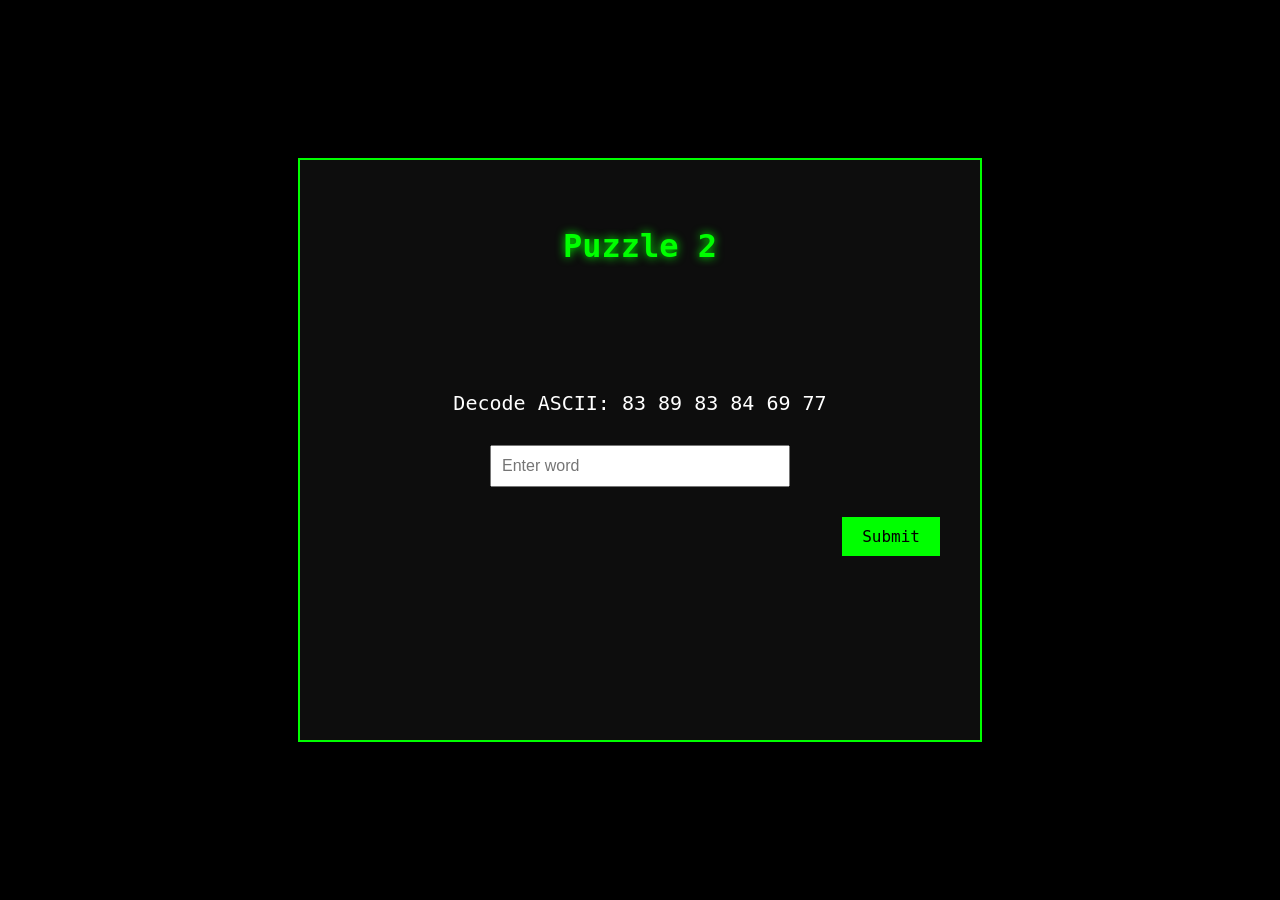
==== puzzle2.html @ 0a752ad0 "Add files via upload" ====
<!DOCTYPE html>
<html>
<head>
<title>Puzzle 2</title>
<link rel="stylesheet" href="style.css">
<script src="script.js"></script>
</head>

<body>
<div class="box">
    <h2>Puzzle 2</h2>
    <p id="riddle-text">Decoding encrypted data...</p>
    
    <input id="p2answer" placeholder="Enter word" autocomplete="off">
    <button onclick="checkPuzzle2()">Submit</button>
    <p id="message"></p>
</div>
<video autoplay muted loop playsinline class="bg-video">
  <source src="vedio2.mp4" type="video/mp4">
  Your browser does not support the video tag.
</video>
</body>
</html>
---- style.css ----
body {
  margin: 0;
  padding: 0;
  min-height: 100vh;      
  display: flex;           
  justify-content: center; 
  align-items: center;     
  background-color: black;
  color: #00ff00;
  font-family: monospace;
  overflow: hidden;       
}
.box{
    background-color: #0d0d0d;
    border:2px solid #00ff00;
    height: 500px;
    
    display: flex;
  flex-direction: column; 
  align-items: center; 
  text-align: center; 
  
  width: 90%;
  max-width: 600px;
  padding: 40px;
}

p{
    color:#ffffff;
    font-size: 20px;
    margin-top:100px;
}
input{

padding: 10px;
font-size: 16px;
width: 100%;
  max-width: 300px; 
  margin: 10px 0;   
  box-sizing: border-box;
}


button {
  padding: 10px 20px;
  font-size: 16px;
  font-family: monospace;
  background-color: #00ff00;
  color: black;
  border: none;
  cursor: pointer;

  
  align-self: flex-end; 
  width: auto;          
  margin-top: 20px;      
}

a {
  align-self: flex-end;
  text-decoration: none; 
}
button:hover{

background-color: white;

}
.bg-video {
  position: fixed;
  right: 0;
  bottom: 0;
  min-width: 100%;
  min-height: 100%;
  width: auto;
  height: auto;
  z-index: -1; /* Maintains aspect ratio while filling the screen */
}
h1 {
  font-size: 3rem; 
  text-transform: uppercase; 
  margin-bottom: 20px;
  text-shadow: 0 0 15px #00ff00; 
}

h2 {
  font-size: 2rem; 
  color: #00ff00;
  text-shadow: 0 0 10px #00ff00; 
}
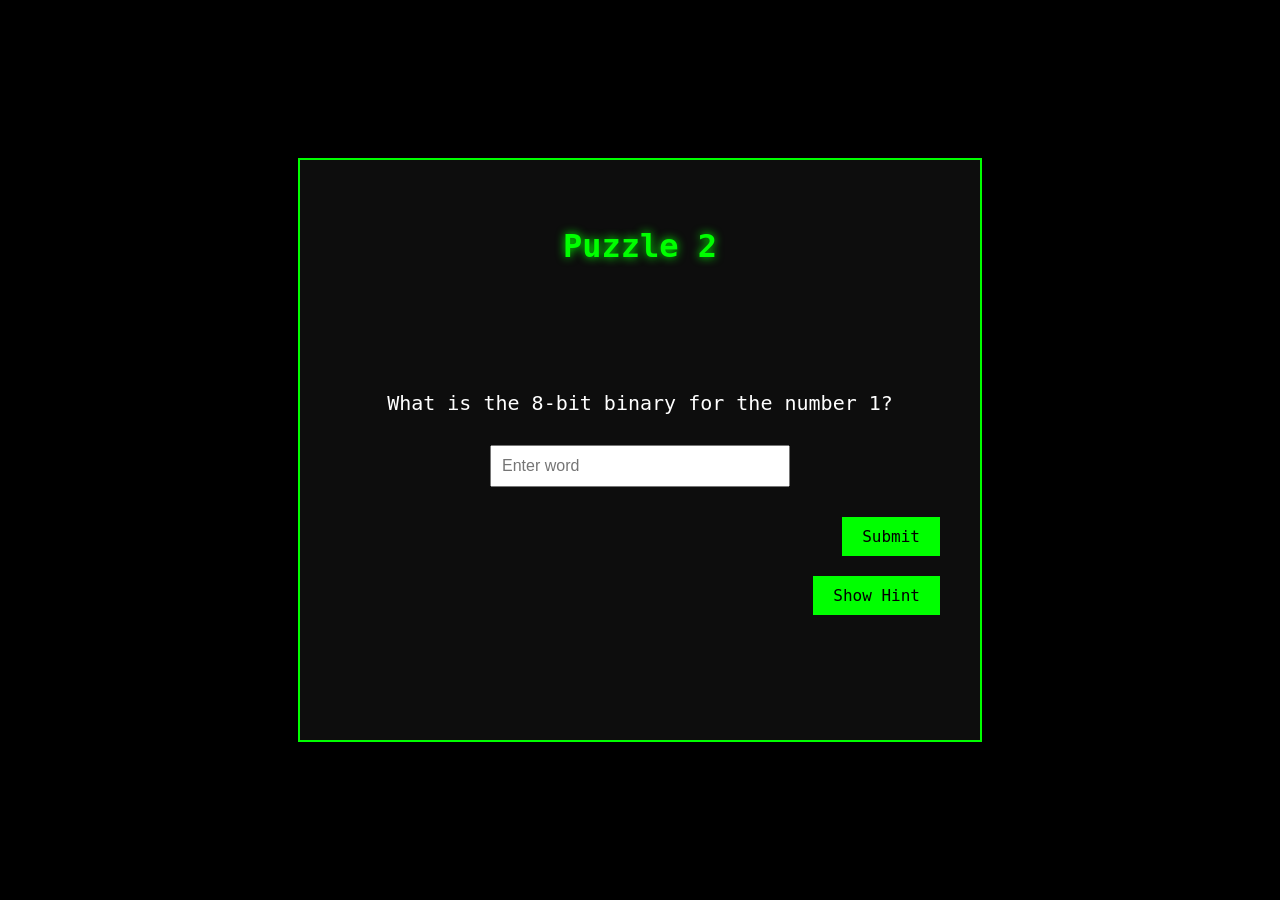
==== commit 6db4c34c: "Update puzzle2.html" ====
--- a/puzzle2.html
+++ b/puzzle2.html
@@ -13,6 +13,7 @@
     
     <input id="p2answer" placeholder="Enter word" autocomplete="off">
     <button onclick="checkPuzzle2()">Submit</button>
+    <button onclick="showhint()">Show Hint</button>
     <p id="message"></p>
 </div>
 <video autoplay muted loop playsinline class="bg-video">
@@ -20,4 +21,5 @@
   Your browser does not support the video tag.
 </video>
 </body>
-</html>+
+</html>
